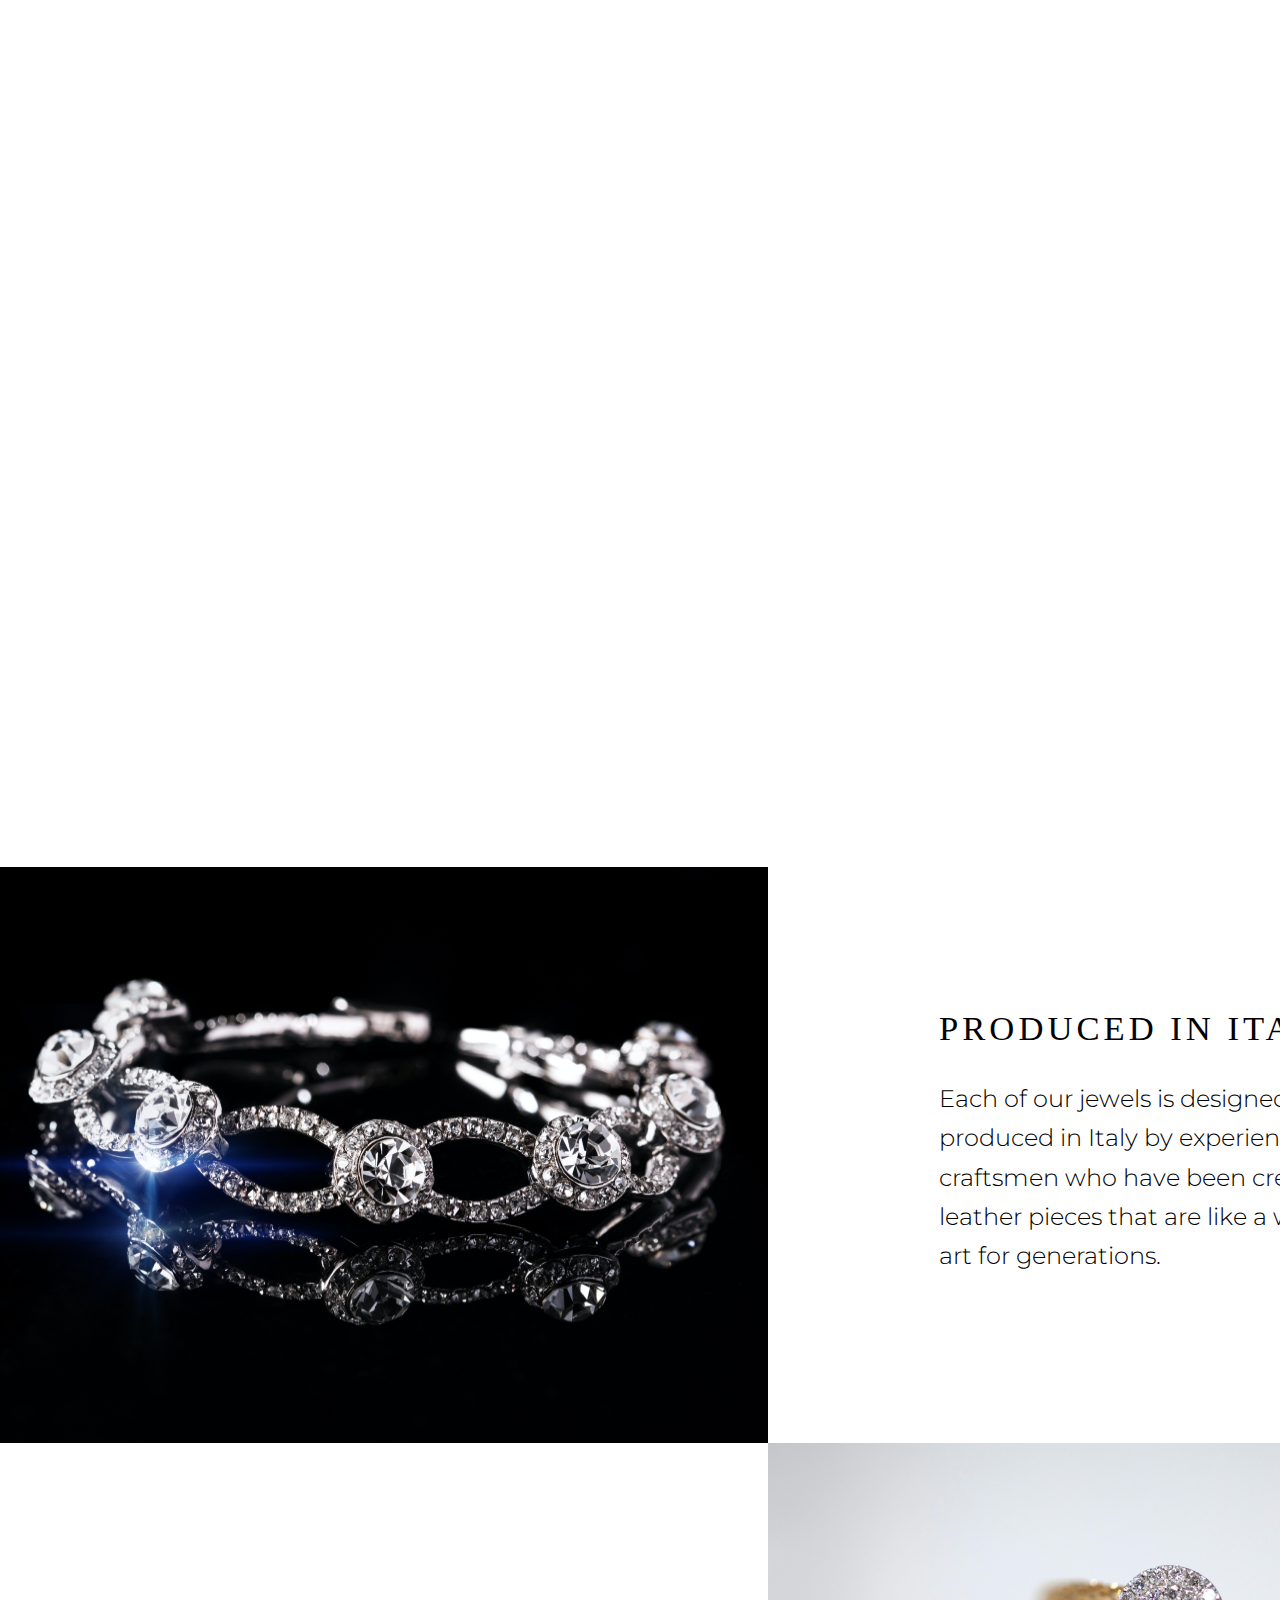
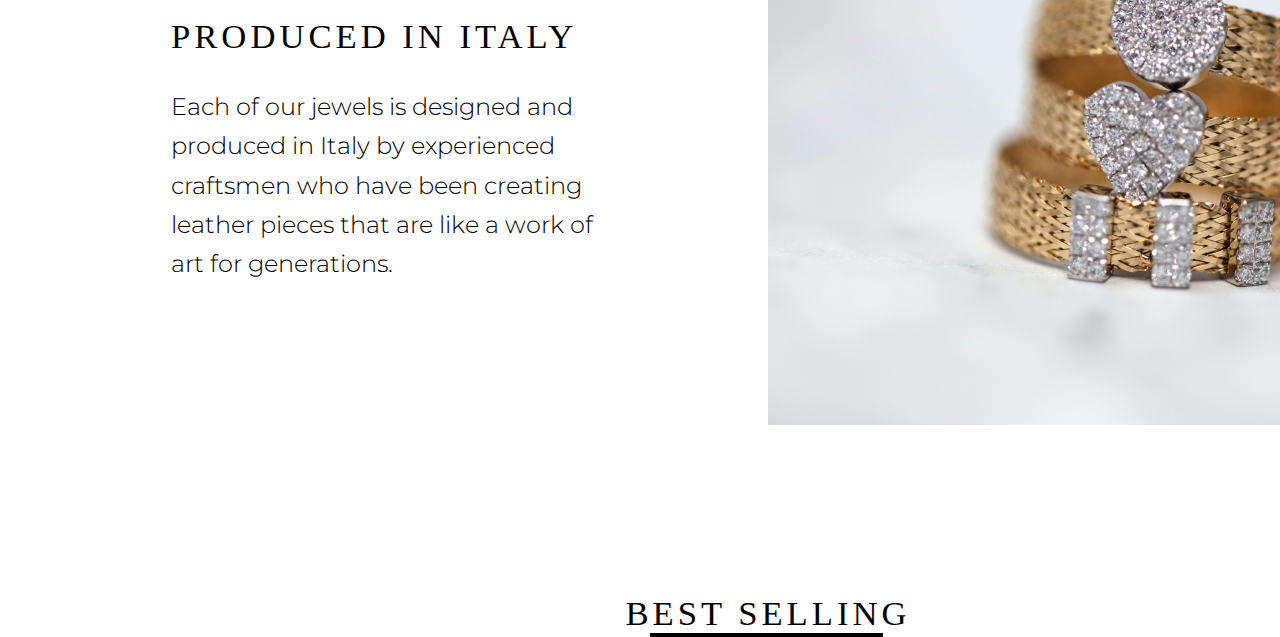
==== index.html @ abc8985e "Add files via upload" ====
<!DOCTYPE html>
<html lang="en">
<head>
    <meta charset="UTF-8">
    <meta http-equiv="X-UA-Compatible" content="IE=edge">
    <meta name="viewport" content="width=device-width, initial-scale=1.0">
    <title>Document</title>
    <link rel="stylesheet" href="./main.css">
    <link rel="preconnect" href="https://fonts.googleapis.com">
    <link rel="preconnect" href="https://fonts.gstatic.com" crossorigin>
    <link href="https://fonts.googleapis.com/css2?family=Montserrat:wght@300&display=swap" rel="stylesheet">
    <link rel="preconnect" href="https://fonts.googleapis.com">
    <link rel="preconnect" href="https://fonts.gstatic.com" crossorigin>
    <link href="https://fonts.googleapis.com/css2?family=Montserrat:wght@600&display=swap" rel="stylesheet">
    <link rel="stylesheet" href="https://cdnjs.cloudflare.com/ajax/libs/font-awesome/4.7.0/css/font-awesome.min.css">

</head>
<body>
    <header>
    </header>
    <div class="firstp">
        <video autoplay muted loop id="myVideo">
            <source src="video/videoplayback (online-video-cutter.com).mp4" type="video/mp4">
            Your browser does not support HTML5 video.
        </video>
    </div>
    <div class="secondb">
        <img class="imgop1" src="img/carlos-esteves-1MWbwTaeJIA-unsplash 1.png">
            <h3 class="firh">PRODUCED IN ITALY</h3>
            <p class="firp">Each of our jewels is designed and produced in Italy by experienced craftsmen who have been creating leather pieces that are like a work of art for generations.</p>
        <img class="imgop2" src="img/cornelia-ng-zZLhoEwGCeM-unsplash 1.png">
            <h3 class="secondh">PRODUCED IN ITALY</h3>
            <p class="secondp">Each of our jewels is designed and produced in Italy by experienced craftsmen who have been creating leather pieces that are like a work of art for generations.</p>

    </div>
    <div class="thirdb">
        <h3 class="thirdh">BEST SELLING</h3>
        <div class="linee"></div>
    </div>
<script src="./main.js"></script>    
</body>
</html>
---- main.css ----
body{
    font-family: 'Montserrat', sans-serif;
    background-color: white;
    margin: 0;
    padding: 0;

}
#myVideo {
    right: 0;
    bottom: 0;
    position: absolute;
    width: 1536px;
    height: 871px;
    left: 0px;
    top: 0px;
}
.imgop1{
    position: absolute;
    position: absolute;
    width: 768px;
    height: 576px;
    left: 0px;
    top: 867px;

    background: url(carlos-esteves-1MWbwTaeJIA-unsplash.jpg);
}
.imgop2{
    position: absolute;
    width: 768px;
    height: 582px;
    left: 768px;
    top: 1443px;

    background: url(cornelia-ng-zZLhoEwGCeM-unsplash.jpg);
}
.firh{
    position: absolute;
    width: 407px;
    height: 38px;
    left: 939px;
    top: 971px;

    font-family: 'Lora';
    font-style: normal;
    font-weight: 400;
    font-size: 34.6667px;
    line-height: 44px;
    letter-spacing: 0.115em;

    color: #000000;

}
.firp{
    position: absolute;
    width: 426px;
    height: 183px;
    left: 939px;
    top: 1055px;

    font-family: 'Montserrat';
    font-style: normal;
    font-weight: 300;
    font-size: 24px;
    line-height: 164.4%;
    /* or 39px */


    color: #000000;
}
.secondh{
    position: absolute;
    width: 407px;
    height: 44px;
    left: 171px;
    top: 1579px;

    font-family: 'Lora';
    font-style: normal;
    font-weight: 400;
    font-size: 34.6667px;
    line-height: 44px;
    letter-spacing: 0.115em;

    color: #000000;
}
.secondp{
    position: absolute;
    width: 426px;
    height: 183px;
    left: 171px;
    top: 1663px;

    font-family: 'Montserrat';
    font-style: normal;
    font-weight: 300;
    font-size: 24px;
    line-height: 164.4%;
    /* or 39px */


    color: #000000;
}
.thirdh{
    position: absolute;
    width: 288px;
    height: 44px;
    left: 624px;
    top: 2156px;

    font-family: 'Lora';
    font-style: normal;
    font-weight: 400;
    font-size: 34.6667px;
    line-height: 44px;
    text-align: center;
    letter-spacing: 0.115em;

    color: #000000;

}
.linee{
    position: absolute;
    width: 228.67px;
    height: 0px;
    left: 650px;
    top: 2233px;

    border: 2px solid #000000;
}
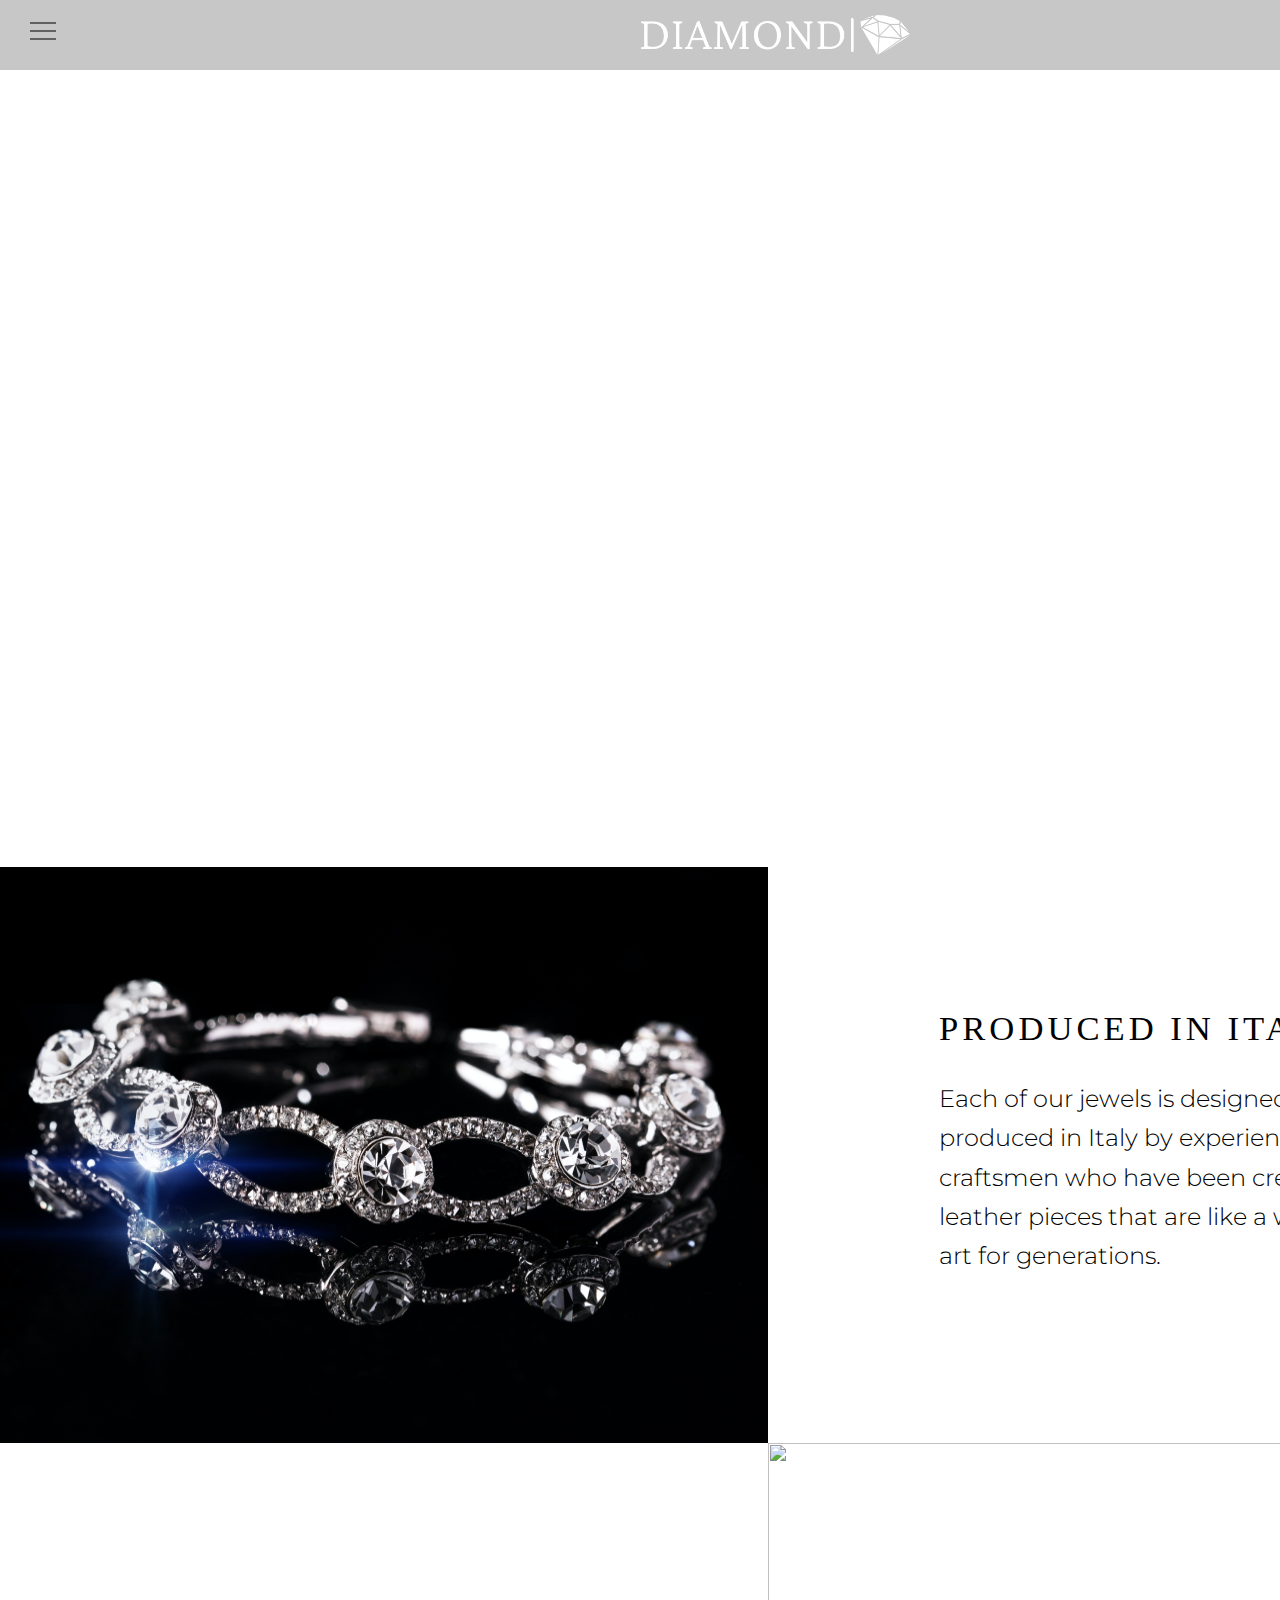
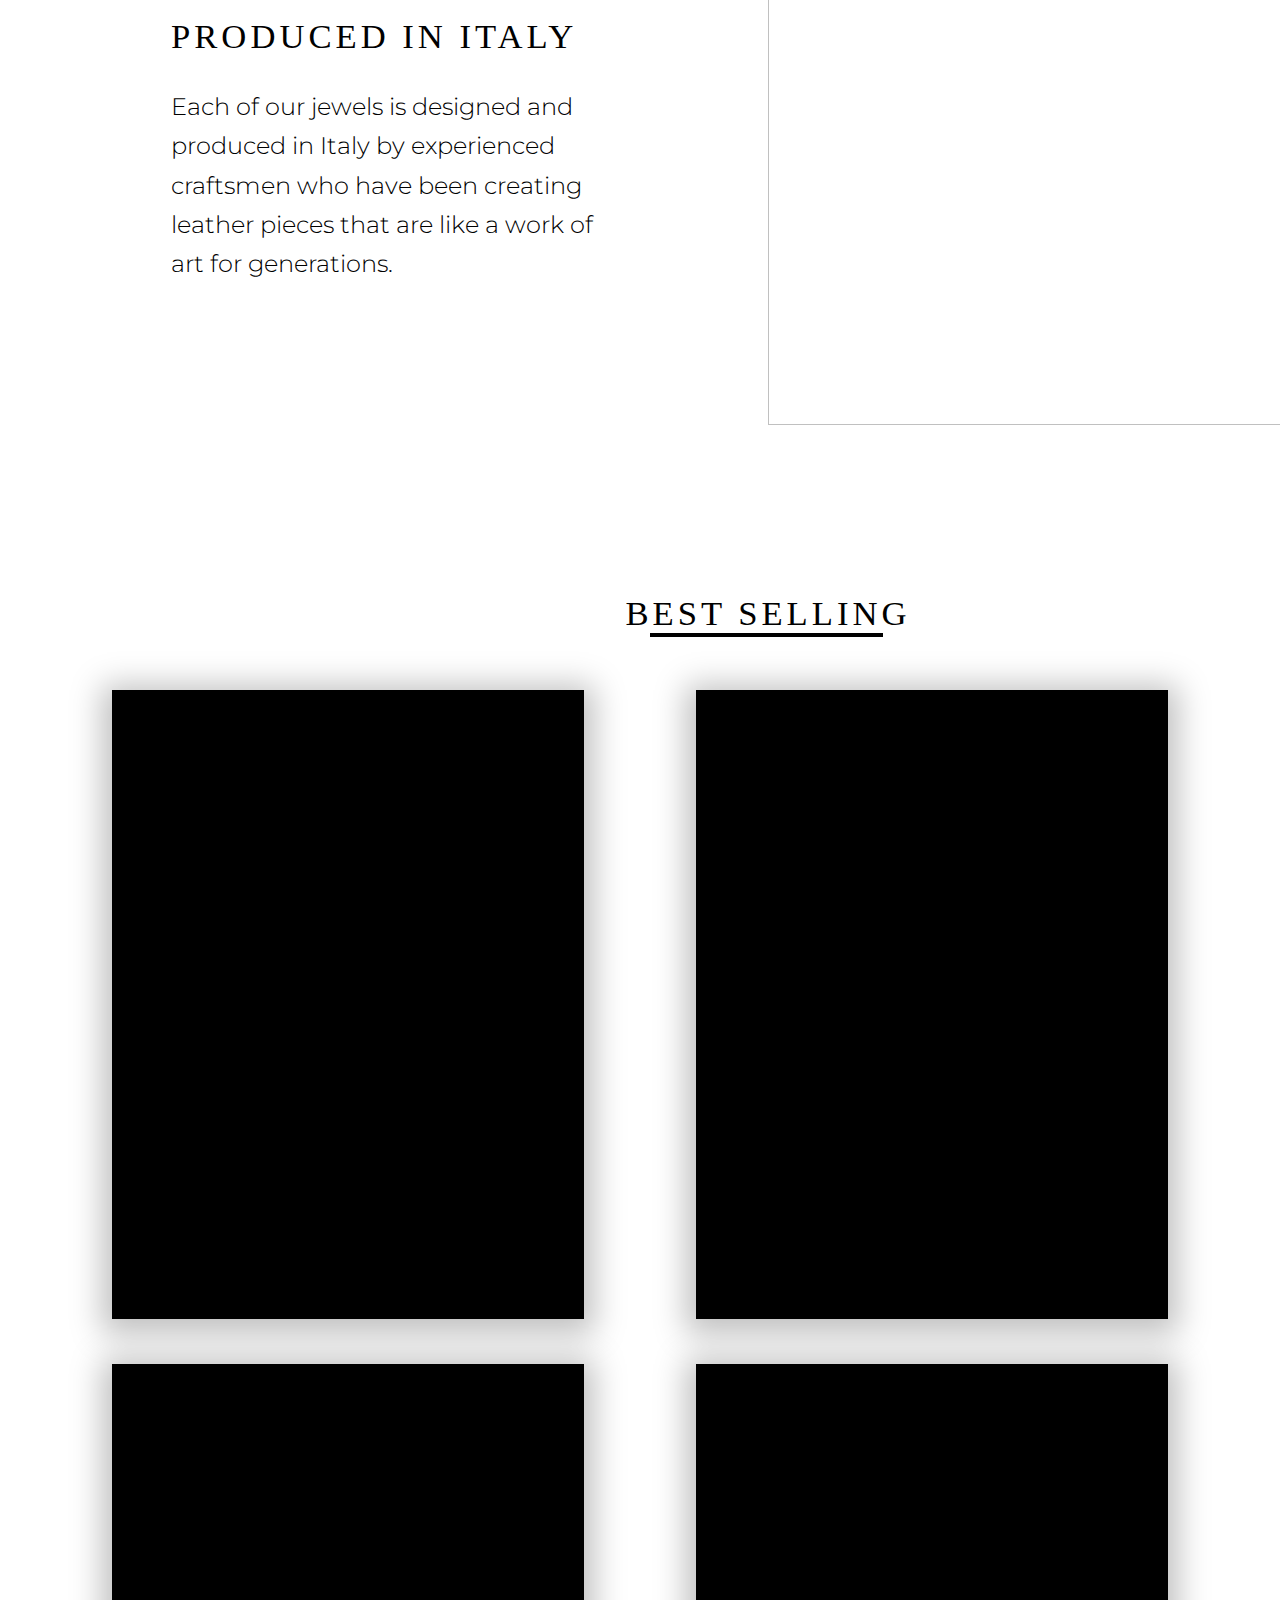
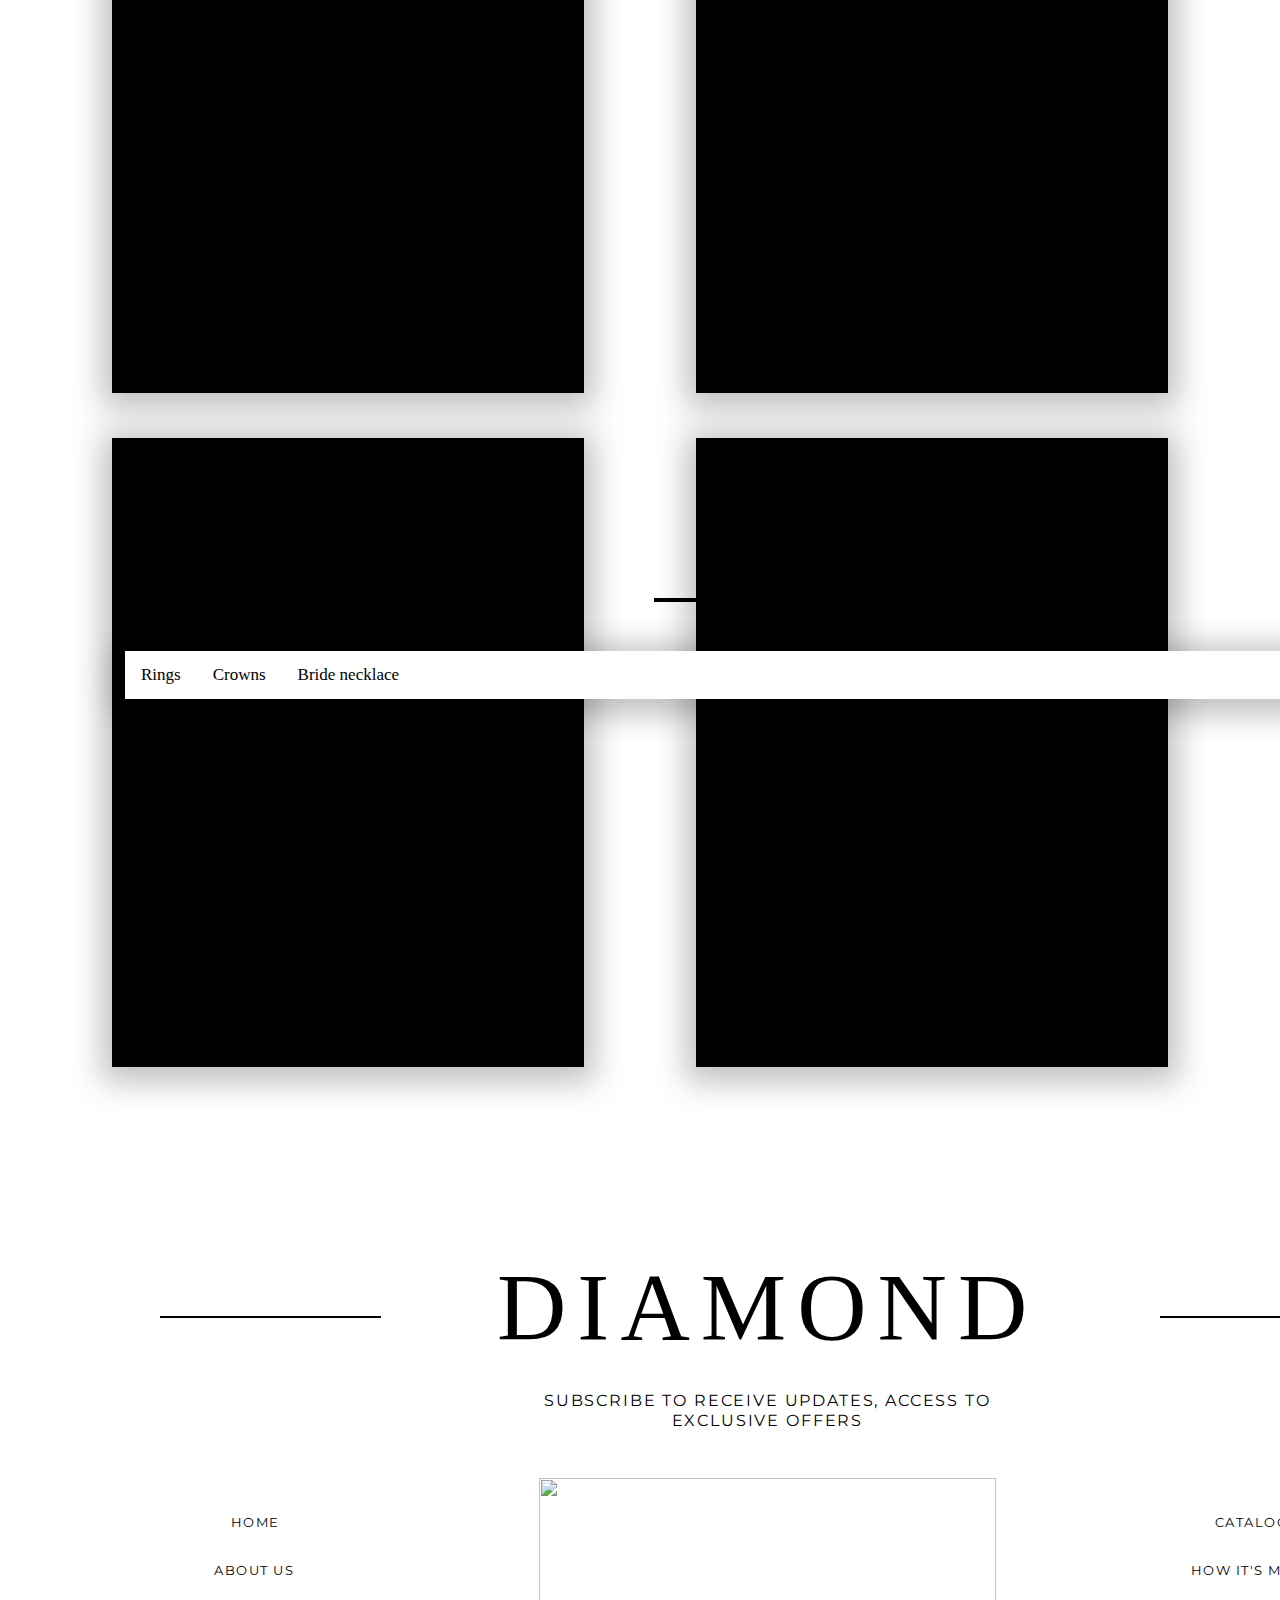
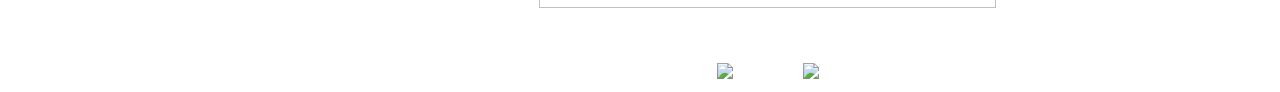
==== commit a42854c5: "Add files via upload" ====
--- a/index.html
+++ b/index.html
@@ -5,7 +5,7 @@
     <meta http-equiv="X-UA-Compatible" content="IE=edge">
     <meta name="viewport" content="width=device-width, initial-scale=1.0">
     <title>Document</title>
-    <link rel="stylesheet" href="./main.css">
+    <link rel="stylesheet" href="./css/main.css">
     <link rel="preconnect" href="https://fonts.googleapis.com">
     <link rel="preconnect" href="https://fonts.gstatic.com" crossorigin>
     <link href="https://fonts.googleapis.com/css2?family=Montserrat:wght@300&display=swap" rel="stylesheet">
@@ -17,26 +17,311 @@
 </head>
 <body>
     <header>
-    </header>
+    <div class="hamburger-menu">
+        <input id="menu__toggle" type="checkbox" />
+        <label class="menu__btn" for="menu__toggle">
+          <span></span>
+        </label>
+    
+        <ul class="menu__box">
+          <li><a class="menu__item" href="index.html">Home</a></li>
+                <li><a class="menu__item" href="aboutus.html">About us</a></li>
+                <li><a class="menu__item" href="catalog.html">Catalog</a></li>
+                <li><a class="menu__item" href="custom.html">How it's made</a></li>
+        </ul>
+      </div>
+      <img  class="logo" src="img/diamond-low-resolution-logo-white-on-transparent-background 1.png">
+      <img onclick="document.getElementById('id01').style.display='block'" style="width:auto;" class="acc" src="img/Group 57.png">
+      <a><img id="" onclick="myFunctio()" class="moon" src="img/icons8-moon-64 1.png"></a>
+      </header>
+      <div class="text">
+
+      </div>
+      <div id="id01" class="modal">
+        <span onclick="document.getElementById('id01').style.display='none'" class="close" title="Close Modal">&times;</span>
+        <form class="modal-content" action="/action_page.php">
+          <div class="container">
+            <h1>NEW ACCOUNT</h1>
+            <p>Please fill in this form to create an account.</p>
+            <hr>
+            <label for="email"><b>Email</b></label>
+            <input type="text" placeholder="Enter Email" name="email" required>
+      
+            <label for="psw"><b>Password</b></label>
+            <input type="password" placeholder="Enter Password" name="psw" required>
+      
+            <label for="psw-repeat"><b>Repeat Password</b></label>
+            <input type="password" placeholder="Repeat Password" name="psw-repeat" required>
+            
+            <label>
+              <input type="checkbox" checked="checked" name="remember" style="margin-bottom:15px"> Remember me
+            </label>
+      
+            <p>By creating an account you agree to our <a href="#" style="color:dodgerblue">Terms & Privacy</a>.</p>
+      
+            <div class="clearfix">
+              <button type="button" onclick="document.getElementById('id01').style.display='none'" class="cancelbtn gu">Cancel</button>
+              <button type="submit" class="signupbtn gu">Sign Up</button>
+            </div>
+          </div>
+        </form>
+      </div>
+      
     <div class="firstp">
         <video autoplay muted loop id="myVideo">
-            <source src="video/videoplayback (online-video-cutter.com).mp4" type="video/mp4">
+            <source src="videos/videoplayback (online-video-cutter.com).mp4" type="video/mp4">
             Your browser does not support HTML5 video.
         </video>
     </div>
+    <main>
     <div class="secondb">
-        <img class="imgop1" src="img/carlos-esteves-1MWbwTaeJIA-unsplash 1.png">
-            <h3 class="firh">PRODUCED IN ITALY</h3>
+        <div><img class="imgop1" src="img/carlos-esteves-1MWbwTaeJIA-unsplash 1.png"></div>
+           <div class="anime"><h3 class="firh">PRODUCED IN ITALY</h3>
             <p class="firp">Each of our jewels is designed and produced in Italy by experienced craftsmen who have been creating leather pieces that are like a work of art for generations.</p>
-        <img class="imgop2" src="img/cornelia-ng-zZLhoEwGCeM-unsplash 1.png">
-            <h3 class="secondh">PRODUCED IN ITALY</h3>
-            <p class="secondp">Each of our jewels is designed and produced in Italy by experienced craftsmen who have been creating leather pieces that are like a work of art for generations.</p>
+            <script src="https://cdnjs.cloudflare.com/ajax/libs/animejs/2.0.2/anime.min.js"></script>
+          </div> 
+        <div><img class="imgop2" src="img/sabrianna-HyLN-FkhOBc-unsplash 1.png"></div>
+            <div><h3 class="secondh">PRODUCED IN ITALY</h3>
+            <p class="secondp">Each of our jewels is designed and produced in Italy by experienced craftsmen who have been creating leather pieces that are like a work of art for generations.</p></div>
 
     </div>
     <div class="thirdb">
         <h3 class="thirdh">BEST SELLING</h3>
         <div class="linee"></div>
-    </div>
-<script src="./main.js"></script>    
+        <div class="catalog">
+            <div class="container1">
+                <div class="overlay">
+                  <div class = "items"></div>
+                  <div class = "items head">
+                    <p>DIAMOND</p>
+                    <hr>
+                  </div>
+                  <div class = "items price">
+                    <p class="old">$699</p>
+                    <p class="new">$345</p>
+                  </div>
+                  <div class="items cart">
+                    <i class="fa fa-shopping-cart"></i>
+                    <span>ADD TO CART</span>
+                </div>
+              </div>
+              </div>
+              <div class="container2">
+                <div class="overlay">
+                  <div class = "items"></div>
+                  <div class = "items head">
+                    <p>Flower Embroidery Hoop Art</p>
+                    <hr>
+                  </div>
+                  <div class = "items price">
+                    <p class="old">$699</p>
+                    <p class="new">$345</p>
+                  </div>
+                  <div class="items cart">
+                    <i class="fa fa-shopping-cart"></i>
+                    <span>ADD TO CART</span>
+                </div>
+              </div>
+              </div>
+              <div class="container3">
+                <div class="overlay">
+                  <div class = "items"></div>
+                  <div class = "items head">
+                    <p>Flower Embroidery Hoop Art</p>
+                    <hr>
+                  </div>
+                  <div class = "items price">
+                    <p class="old">$699</p>
+                    <p class="new">$345</p>
+                  </div>
+                  <div class="items cart">
+                    <i class="fa fa-shopping-cart"></i>
+                    <span>ADD TO CART</span>
+                </div>
+              </div>
+              </div>
+              <div class="container4">
+                <div class="overlay">
+                  <div class = "items"></div>
+                  <div class = "items head">
+                    <p>Flower Embroidery Hoop Art</p>
+                    <hr>
+                  </div>
+                  <div class = "items price">
+                    <p class="old">$699</p>
+                    <p class="new">$345</p>
+                  </div>
+                  <div class="items cart">
+                    <i class="fa fa-shopping-cart"></i>
+                    <span>ADD TO CART</span>
+                </div>
+              </div>
+              </div>
+              <div class="container5">
+                <div class="overlay">
+                  <div class = "items"></div>
+                  <div class = "items head">
+                    <p>Flower Embroidery Hoop Art</p>
+                    <hr>
+                  </div>
+                  <div class = "items price">
+                    <p class="old">$699</p>
+                    <p class="new">$345</p>
+                  </div>
+                  <div class="items cart">
+                    <i class="fa fa-shopping-cart"></i>
+                    <span>ADD TO CART</span>
+                </div>
+              </div>
+              </div>
+              <div class="container6">
+                <div class="overlay">
+                  <div class = "items"></div>
+                  <div class = "items head">
+                    <p>Flower Embroidery Hoop Art</p>
+                    <hr>
+                  </div>
+                  <div class = "items price">
+                    <p class="old">$699</p>
+                    <p class="new">$345</p>
+                  </div>
+                  <div class="items cart">
+                    <i class="fa fa-shopping-cart"></i>
+                    <span>ADD TO CART</span>
+                </div>
+              </div>
+              </div>
+              </div>
+              
+            </div>
+            <div class="four">
+              <h3 class="fourh" >BRIDAL</h3>
+              <div class="lineee"></div>
+              <div class="fourr">
+              <div class="tab">
+                <button class="tablinks" onclick="openCity(event, 'London')">Rings</button>
+                <button class="tablinks" onclick="openCity(event, 'Paris')">Crowns</button>
+                <button class="tablinks" onclick="openCity(event, 'Tokyo')">Bride necklace</button>
+              </div>
+              
+              <div id="London" class="tabcontent">
+                <img class="rtr" src="img/sabrianna-2Z6Gr2xpiNk-unsplash 1 (1).png">
+                <img class="rtr" src="img/sabrianna-HyLN-FkhOBc-unsplash 1.png">
+              </div>
+              
+              <div id="Paris" class="tabcontent">
+                <img class="rtr" src="img/amy-leigh-barnard-NKlo7Vl34Bo-unsplash 2.png">
+                <img class="rtr" src="img/cleyton-ewerton-fk8gUzLJ4mo-unsplash 2.png">
+              </div>
+              
+              <div id="Tokyo" class="tabcontent">
+                <img class="rtr" src="img/kateryna-hliznitsova-ceSCZzjTReg-unsplash 1.png">
+                <img class="rtr" src="img/paige-johnson-QMBar9xvhMU-unsplash 1.png">
+              </div>
+                  </div>
+
+<script src="https://unpkg.com/scrollreveal"></script>
+ </div>
+ <footer class="footer">
+  <div class="fot">
+  <div class="lim"></div>
+  <div class="lin"></div>
+ <h3 class="fotimg">DIAMOND</h3>
+  <p class="footp">Subscribe to receive updates, access to exclusive offers</p>
+  <div class="footc"></div>
+  <p class="ho">HOME</p>
+  <p class="ab">ABOUT US</p>
+  <p class="cat">CATALOG</p>
+  <p class="how">HOW IT'S MADE</p>
+  <div class="footic">
+  <img src="img/Group 2 (1).png">
+  <img src="img/Vector.png">
+</div>
+<img class="gro" src="img/Group 156.png">
+ </footer>
+</main>
+<script>
+var video = document.getElementById("myVideo");
+var btn = document.getElementById("myBtn");
+
+function myFun() {
+  if (video.paused) {
+    video.play();
+    btn.innerHTML = "Pause";
+  } else {
+    video.pause();
+    btn.innerHTML = "Play";
+  }
+}
+$(document).ready(function () {
+
+  $('.first-button').on('click', function () {
+
+    $('.animated-icon1').toggleClass('open');
+  });
+  $('.second-button').on('click', function () {
+
+    $('.animated-icon2').toggleClass('open');
+  });
+  $('.third-button').on('click', function () {
+
+    $('.animated-icon3').toggleClass('open');
+  });
+});
+// Get the modal
+var modal = document.getElementById('id01');
+
+// When the user clicks anywhere outside of the modal, close it
+window.onclick = function(event) {
+  if (event.target == modal) {
+    modal.style.display = "none";
+  }
+}
+// Wrap every letter in a span
+var textWrapper = document.querySelector('.anime');
+textWrapper.innerHTML = textWrapper.textContent.replace(/\S/g, "<span class='letter'>$&</span>");
+
+anime.timeline({loop: true})
+  .add({
+    targets: '.anime .letter',
+    translateX: [40,0],
+    translateZ: 0,
+    opacity: [0,1],
+    easing: "easeOutExpo",
+    duration: 1200,
+    delay: (el, i) => 500 + 30 * i
+  }).add({
+    targets: '.anime .letter',
+    translateX: [0,-30],
+    opacity: [1,0],
+    easing: "easeInExpo",
+    duration: 1100,
+    delay: (el, i) => 100 + 30 * i
+  });
+
+
+
+
+function myFunctio() {
+  var element = document.body;
+  element.classList.toggle("dark-mode");
+}
+
+
+function openCity(evt, cityName) {
+  var i, tabcontent, tablinks;
+  tabcontent = document.getElementsByClassName("tabcontent");
+  for (i = 0; i < tabcontent.length; i++) {
+    tabcontent[i].style.display = "none";
+  }
+  tablinks = document.getElementsByClassName("tablinks");
+  for (i = 0; i < tablinks.length; i++) {
+    tablinks[i].className = tablinks[i].className.replace(" active", "");
+  }
+  document.getElementById(cityName).style.display = "block";
+  evt.currentTarget.className += " active";
+}
+</script>
+<script src="./js/main.js"></script>    
 </body>
 </html>--- a/css/main.css
+++ b/css/main.css
@@ -0,0 +1,916 @@
+body{
+    font-family: 'Montserrat', sans-serif;
+    background-color: white;
+    margin: 0;
+    padding: 0;
+    box-sizing: border-box;
+    color: black;
+    border: #000000;
+
+}
+
+.dark-mode{
+  background-color: black;
+  color: white;
+  font-family: 'Montserrat', sans-serif;
+    margin: 0;
+    padding: 0;
+    box-sizing: border-box;
+    border: #FFFFFF;
+    box-shadow: 0px 5px 30px 10px rgba(255, 255, 255, 0.25);
+}
+/* Full-width input fields */
+input[type=text], input[type=password] {
+  width: 97%;
+  padding: 15px;
+  margin: 5px 0 22px 0;
+  display: inline-block;
+  border: none;
+  background: #f1f1f1;
+}
+
+/* Add a background color when the inputs get focus */
+input[type=text]:focus, input[type=password]:focus {
+  background-color: #ddd;
+  outline: none;
+}
+
+/* Set a style for all buttons */
+.gu {
+  padding: 14px 20px;
+  margin: 8px 0;
+  border: none;
+  cursor: pointer;
+  width: 100%;
+  opacity: 0.9;
+}
+
+.gu:hover {
+  opacity:1;
+}
+
+/* Extra styles for the cancel button */
+.cancelbtn {
+  padding: 14px 20px;
+  background-color: #979797;
+}
+
+/* Float cancel and signup buttons and add an equal width */
+.cancelbtn, .signupbtn {
+  float: left;
+  width: 50%;
+}
+
+/* Add padding to container elements */
+.container {
+  padding: 16px;
+}
+
+/* The Modal (background) */
+.modal {
+  display: none; /* Hidden by default */
+  position: fixed; /* Stay in place */
+  z-index: 1; /* Sit on top */
+  left: 0;
+  top: 0;
+  width: 100%; /* Full width */
+  height: 100%; /* Full height */
+  overflow: auto; /* Enable scroll if needed */
+  background-color: #474e5d;
+  padding-top: 50px;
+}
+
+/* Modal Content/Box */
+.modal-content {
+  background-color: #fefefe;
+  margin: 5% auto 15% auto; /* 5% from the top, 15% from the bottom and centered */
+  border: 1px solid #888;
+  width: 80%; /* Could be more or less, depending on screen size */
+}
+
+/* Style the horizontal ruler */
+hr {
+  border: 1px solid #f1f1f1;
+  margin-bottom: 25px;
+}
+ 
+/* The Close Button (x) */
+.close {
+  position: absolute;
+  right: 35px;
+  top: 15px;
+  font-size: 40px;
+  font-weight: bold;
+  color: #f1f1f1;
+}
+
+.close:hover,
+.close:focus {
+  color: #f44336;
+  cursor: pointer;
+}
+
+/* Clear floats */
+.clearfix::after {
+  content: "";
+  clear: both;
+  display: table;
+}
+
+/* Change styles for cancel button and signup button on extra small screens */
+@media screen and (max-width: 300px) {
+  .cancelbtn, .signupbtn {
+     width: 100%;
+  }
+}
+#myVideo {
+    right: 0;
+    bottom: 0;
+    position: absolute;
+    width: 1536px;
+    height: 871px;
+    left: 0px;
+    top: 0px;
+    z-index: -1;
+}
+header{
+  position: fixed;
+  z-index: 1;
+  display: flex;
+  background-color:  rgba(0, 0, 0, 0.22);
+  height: 70px;
+  width: 1536px;
+}
+#menu__toggle {
+    opacity: 0;
+  }
+  #menu__toggle:checked + .menu__btn > span {
+    transform: rotate(45deg);
+  }
+  #menu__toggle:checked + .menu__btn > span::before {
+    top: 0;
+    transform: rotate(0deg);
+  }
+  #menu__toggle:checked + .menu__btn > span::after {
+    top: 0;
+    transform: rotate(90deg);
+  }
+  #menu__toggle:checked ~ .menu__box {
+    left: 0 !important;
+  }
+  .menu__btn {
+    position: fixed;
+    top: 30px;
+    left: 20px;
+    width: 26px;
+    height: 26px;
+    cursor: pointer;
+    z-index: 1;
+  }
+  .menu__btn > span,
+  .menu__btn > span::before,
+  .menu__btn > span::after {
+    display: block;
+    position: absolute;
+    width: 100%;
+    height: 2px;
+    background-color: #616161;
+    transition-duration: .25s;
+  }
+  .menu__btn > span::before {
+    content: '';
+    top: -8px;
+  }
+  .menu__btn > span::after {
+    content: '';
+    top: 8px;
+  }
+  .menu__box {
+    display: block;
+    position: fixed;
+    top: 0;
+    left: -100%;
+    width: 400px;
+    height: 100%;
+    margin: 0;
+    padding: 80px 0;
+    list-style: none;
+    background-color: rgba(255, 255, 255, 0.57);
+    transition-duration: .25s;
+  }
+  .menu__item {
+    display: block;
+    padding: 12px 24px;
+    color: black;
+    font-family: 'Montserrat', sans-serif;    
+    text-decoration: none;
+    transition-duration: .25s;
+    font-family: 'Montserrat';
+    font-weight: 400;
+    font-size: 25px;
+  
+    letter-spacing: 0.115em;
+
+    color: #000000;
+
+  }
+  .menu__item:hover {
+    background-color: #ffffff;
+  }
+header .logo{
+  display: flex;
+  flex-wrap: wrap;
+  width: 271px;
+  height: 40px;
+  margin-left: 620px;
+  margin-top: 15px;
+  display: flex;
+  justify-content: center;
+  background: url(../img/diamond-low-resolution-logo-white-on-transparent-background.png);
+
+} 
+.acc{
+  position: absolute;
+  left: 1420px;
+  display: flex;
+  flex-wrap: wrap;
+  width: 80px;
+  height: 30px;
+  top: 25px;
+  cursor: pointer;
+  
+
+}
+.moon{
+  position: absolute;
+  width: 40.47px;
+  height: 35px;
+  left: 1469px;
+  top: 20px;
+  cursor: pointer;
+
+
+  background: url(icons8-moon-64.png);
+}
+.ml12 .letter {
+  display: inline-block;
+  line-height: 1em;
+}
+.imgop1{ 
+    position: absolute;
+    position: absolute;
+    width: 768px;
+    height: 576px;
+    left: 0px;
+    top: 867px;
+
+    background: url(../imgcarlos-esteves-1MWbwTaeJIA-unsplash.jpg);
+}
+.imgop2{
+    position: absolute;
+    width: 768px;
+    height: 582px;
+    left: 768px;
+    top: 1443px;
+
+    background: url(../imgcornelia-ng-zZLhoEwGCeM-unsplash.jpg);
+}
+.secondb{
+  display: flex;
+  justify-content: space-evenly;
+  flex-wrap: wrap;
+  
+}
+.firstp{
+  position: absolute;
+  top: 0%;
+}
+.firh{
+    position: absolute;
+    width: 407px;
+    height: 38px;
+    left: 939px;
+    top: 971px;
+    cursor: pointer;
+
+    font-family: 'Lora';
+    font-style: normal;
+    font-weight: 400;
+    font-size: 34.6667px;
+    line-height: 44px;
+    letter-spacing: 0.115em;
+
+
+}
+.firp{
+    position: absolute;
+    width: 426px;
+    height: 183px;
+    left: 939px;
+    top: 1055px;
+
+    font-family: 'Montserrat';
+    font-style: normal;
+    font-weight: 300;
+    font-size: 24px;
+    line-height: 164.4%;
+    /* or 39px */
+
+
+}
+.secondh{
+    position: absolute;
+    width: 407px;
+    height: 44px;
+    left: 171px;
+    top: 1579px;
+
+    font-family: 'Lora';
+    font-style: normal;
+    font-weight: 400;
+    font-size: 34.6667px;
+    line-height: 44px;
+    letter-spacing: 0.115em;
+
+}
+.secondp{
+    position: absolute;
+    width: 426px;
+    height: 183px;
+    left: 171px;
+    top: 1663px;
+
+    font-family: 'Montserrat';
+    font-style: normal;
+    font-weight: 300;
+    font-size: 24px;
+    line-height: 164.4%;
+    /* or 39px */
+
+}
+.thirdh{
+    position: absolute;
+    width: 288px;
+    height: 44px;
+    left: 624px;
+    top: 2156px;
+
+    font-family: 'Lora';
+    font-style: normal;
+    font-weight: 400;
+    font-size: 34.6667px;
+    line-height: 44px;
+    text-align: center;
+    letter-spacing: 0.115em;
+}
+.linee{
+    position: absolute;
+    width: 228.67px;
+    height: 0px;
+    left: 650px;
+    top: 2233px;
+
+    border: 2px solid ;
+}
+.catalog{
+  position: absolute;
+  display: flex;
+  justify-content: space-evenly;
+  flex-wrap: wrap;
+  row-gap: 45px;
+  top: 2290px;
+}
+
+
+
+.overlay {
+width: 100%;
+height: 100%;
+
+display: grid;
+grid-template-columns: 1fr;
+grid-template-rows: 1fr 2fr 2fr 1fr;
+
+background: rgba(77, 77, 77, .9);
+color: white;
+opacity: 0;
+transition: all 0.5s;
+
+font-family: 'Playfair Display', serif;
+}
+
+
+.items {
+padding-left: 20px;
+letter-spacing: 3px;
+}
+
+.head {
+font-size: 30px;
+line-height: 40px;
+
+transform: translateY(40px);
+transition: all 0.7s;
+}
+hr {
+  display: block;
+  width: 0;
+  
+  border: none;
+  border-bottom: solid 2px white;
+  
+  position: absolute;
+  bottom: 0; left:20px;
+  
+  transition: all .5s;
+}
+
+
+.price {
+font-size: 22px;
+line-height: 10px;
+font-weight: bold;  
+opacity: 0;
+transform: translateY(40px);
+transition: all 0.7s;
+}
+.old {
+  text-decoration: line-through;
+  color: lighten(rgb(77, 77, 77),40%);
+}
+
+
+.cart {
+font-size: 12px;
+opacity: 0;
+letter-spacing: 1px;
+font-family: 'Lato', sans-serif;
+transform: translateY(40px);
+transition: all 0.7s;
+}
+i {
+  font-size: 16px;
+}
+span {
+  margin-left: 10px;
+}
+
+
+.container:hover .overlay {
+opacity: 1;
+}
+.container:hover .overlay .head {
+  transform: translateY(0px);
+}
+
+.container:hover .overlay hr {
+  width: 75px;
+  transition-delay: 0.4s;
+}
+
+.container:hover .overlay .price {
+  transform: translateY(0px);
+  transition-delay: 0.3s;
+  opacity: 1;
+}
+
+.container:hover .overlay .cart {
+  transform: translateY(0px);
+  transition-delay: 0.6s;
+  opacity: 1;
+}
+.container1 {
+  width: 472px;
+  height: 629px;
+  background: url("../img/sabrianna-u1Hv_erOQH0-unsplash\ 1.png");
+  background-color: black;
+  background-size: cover;
+  cursor: pointer;
+  
+  -webkit-box-shadow: 0px 5px 30px 10px rgba(0, 0, 0, 0.25);;
+        box-shadow: 0px 5px 30px 10px rgba(0, 0, 0, 0.25);;
+}
+.container1:hover .overlay {
+  opacity: 1;
+}
+.container1:hover .overlay .head {
+    transform: translateY(0px);
+  }
+  
+  .container1:hover .overlay hr {
+    width: 75px;
+    transition-delay: 0.1s;
+  }
+  
+  .container1:hover .overlay .price {
+    transform: translateY(0px);
+    transition-delay: 0.1s;
+    opacity: 1;
+  }
+  
+  .container1:hover .overlay .cart {
+    transform: translateY(0px);
+    transition-delay: 0.1s;
+    opacity: 1;
+  }
+  .container2 {
+    width: 472px;
+    height: 629px;
+    background: url("../img/sabrianna-9poB8SBFveA-unsplash\ 1.png");
+    background-color: black;
+    background-size: cover;
+    cursor: pointer;
+    
+    -webkit-box-shadow: 0px 5px 30px 10px rgba(0, 0, 0, 0.25);;
+          box-shadow: 0px 5px 30px 10px rgba(0, 0, 0, 0.25);;
+  }
+  .container2:hover .overlay {
+    opacity: 1;
+  }
+  .container2:hover .overlay .head {
+      transform: translateY(0px);
+    }
+    
+    .container2:hover .overlay hr {
+      width: 75px;
+      transition-delay: 0.1s;
+    }
+    
+    .container2:hover .overlay .price {
+      transform: translateY(0px);
+      transition-delay: 0.1s;
+      opacity: 1;
+    }
+    
+    .container2:hover .overlay .cart {
+      transform: translateY(0px);
+      transition-delay: 0.1s;
+      opacity: 1;
+    }
+.container3 {
+    width: 472px;
+    height: 629px;
+    background: url("../img/sabrianna-CCpQ12CZ2Pc-unsplash\ 1.png");
+    background-color: black;
+    background-size: cover;
+    cursor: pointer;
+    
+    -webkit-box-shadow: 0px 5px 30px 10px rgba(0, 0, 0, 0.25);;
+          box-shadow: 0px 5px 30px 10px rgba(0, 0, 0, 0.25);;
+  }
+  .container3:hover .overlay {
+    opacity: 1;
+  }
+  .container3:hover .overlay .head {
+      transform: translateY(0px);
+    }
+    
+    .container3:hover .overlay hr {
+      width: 75px;
+      transition-delay: 0.1s;
+    }
+    
+    .container3:hover .overlay .price {
+      transform: translateY(0px);
+      transition-delay: 0.1s;
+      opacity: 1;
+    }
+    
+    .container3:hover .overlay .cart {
+      transform: translateY(0px);
+      transition-delay: 0.1s;
+      opacity: 1;
+    }
+.container4 {
+      width: 472px;
+      height: 629px;
+      background: url("../img/sabrianna-ZoDgJpXzDB8-unsplash\ 1.png");
+      background-color: black;
+      background-size: cover;
+      cursor: pointer;
+      
+      -webkit-box-shadow: 0px 5px 30px 10px rgba(0, 0, 0, 0.25);;
+            box-shadow: 0px 5px 30px 10px rgba(0, 0, 0, 0.25);;
+    }
+    .container4:hover .overlay {
+      opacity: 1;
+    }
+    .container4:hover .overlay .head {
+        transform: translateY(0px);
+      }
+      
+      .container4:hover .overlay hr {
+        width: 75px;
+        transition-delay: 0.1s;
+      }
+      
+      .container4:hover .overlay .price {
+        transform: translateY(0px);
+        transition-delay: 0.1s;
+        opacity: 1;
+      }
+      
+      .container4:hover .overlay .cart {
+        transform: translateY(0px);
+        transition-delay: 0.1s;
+        opacity: 1;
+      }
+.container5 {
+        width: 472px;
+        height: 629px;
+        background: url("../img/sabrianna-yEJwDxAoHc0-unsplash\ 1.png");
+        background-color: black;
+        background-size: cover;
+        cursor: pointer;
+        
+        -webkit-box-shadow: 0px 5px 30px 10px rgba(0, 0, 0, 0.25);;
+              box-shadow: 0px 5px 30px 10px rgba(0, 0, 0, 0.25);;
+      }
+      .container5:hover .overlay {
+        opacity: 1;
+      }
+      .container5:hover .overlay .head {
+          transform: translateY(0px);
+        }
+        
+        .container5:hover .overlay hr {
+          width: 75px;
+          transition-delay: 0.1s;
+        }
+        
+        .container5:hover .overlay .price {
+          transform: translateY(0px);
+          transition-delay: 0.1s;
+          opacity: 1;
+        }
+        
+        .container5:hover .overlay .cart {
+          transform: translateY(0px);
+          transition-delay: 0.1s;
+          opacity: 1;
+        }
+.container6 {
+          width: 472px;
+          height: 629px;
+          background: url("../img/sabrianna-9_35SjwzpnU-unsplash\ 1.png");
+          background-color: black;
+          background-size: cover;
+          cursor: pointer;
+          
+          -webkit-box-shadow: 0px 5px 30px 10px rgba(0, 0, 0, 0.25);;
+                box-shadow: 0px 5px 30px 10px rgba(0, 0, 0, 0.25);;
+        }
+        .container6:hover .overlay {
+          opacity: 1;
+        }
+        .container6:hover .overlay .head {
+            transform: translateY(0px);
+          }
+          
+          .container6:hover .overlay hr {
+            width: 75px;
+            transition-delay: 0.1s;
+          }
+          
+          .container6:hover .overlay .price {
+            transform: translateY(0px);
+            transition-delay: 0.1s;
+            opacity: 1;
+          }
+          
+          .container6:hover .overlay .cart {
+            transform: translateY(0px);
+            transition-delay: 0.1s;
+            opacity: 1;
+          }
+          .four{
+            background-color: #F4F2F4;
+          }
+.fourr{
+            position: absolute;
+            top: 3851px;
+            width: 1285px;
+            left: 125px;
+            background: #FFFFFF;
+            box-shadow: 0px 5px 30px 10px rgba(0, 0, 0, 0.25);
+          }
+          .tab {
+            overflow: hidden;
+            border: none;
+            background-color: #ffffff;
+            
+          }
+          .rtr{
+            width: 49.8%;
+          
+          }
+          
+          /* Style the buttons inside the tab */
+          .tab button {
+            background-color: inherit;
+            font-family: 'Lora';
+            font-style: normal;
+            font-weight: 500;
+            font-size: 35px;
+            float: left;
+            border: none;
+            outline: none;
+            cursor: pointer;
+            padding: 14px 16px;
+            transition: 0.3s;
+            font-size: 17px;
+          }
+          
+          /* Change background color of buttons on hover */
+          .tab button:hover {
+            background-color: rgb(255, 255, 255);
+          }
+          
+          /* Create an active/current tablink class */
+          .tab button.active {
+            background-color: #F4F2F4;
+          }
+          
+          /* Style the tab content */
+          .tabcontent {
+            display: none;
+            padding: 6px 12px;
+            border: 1px solid rgb(255, 255, 255);
+            border-top: none;
+          }
+.fourh{
+position: absolute;
+width: 142px;
+height: 44px;
+left: 697px;
+top: 3721px;
+
+font-family: 'Lora';
+font-style: normal;
+font-weight: 400;
+font-size: 34.6667px;
+line-height: 44px;
+text-align: center;
+letter-spacing: 0.115em;
+
+}
+.lineee{
+  position: absolute;
+width: 228.67px;
+height: 0px;
+left: 654px;
+top: 3798px;
+border: 2px solid ;
+}
+
+
+
+.lim{
+  position: absolute;
+width: 218.67px;
+height: 0px;
+left: 160px;
+top: 4515.87px;
+
+border: 1.33333px solid ;
+}
+.lin{
+  
+position: absolute;
+width: 213.33px;
+height: 0px;
+left: 1160px;
+top: 4515.87px;
+
+border: 1.33333px solid;
+}
+.fotimg{
+  position: absolute;
+width: 537px;
+height: 123px;
+left: 497px;
+top: 4350px;
+
+font-family: 'Lora';
+font-style: normal;
+font-weight: 400;
+font-size: 96px;
+line-height: 123px;
+/* identical to box height */
+
+text-align: center;
+letter-spacing: 0.115em;
+
+}
+.footp{
+  position: absolute;
+width: 460px;
+height: 70.67px;
+left: 537.33px;
+top: 4574.97px;
+
+font-family: 'Montserrat';
+font-style: normal;
+font-weight: 400;
+font-size: 16px;
+line-height: 20px;
+text-align: center;
+letter-spacing: 0.115em;
+text-transform: uppercase;
+
+
+}
+.footc{
+  position: absolute;
+width: 457.33px;
+height: 129.78px;
+left: 538.67px;
+top: 4677.77px;
+}
+.ho{
+  position: absolute;
+width: 49px;
+height: 15.42px;
+left: 230.67px;
+top: 4700.9px;
+
+font-family: 'Montserrat';
+font-style: normal;
+font-weight: 400;
+font-size: 13.3333px;
+line-height: 16px;
+text-align: center;
+letter-spacing: 0.115em;
+
+
+
+}
+.ab{
+  position: absolute;
+
+  left: 214px;
+  top: 4748.44px;
+
+  font-family: 'Montserrat';
+  font-style: normal;
+  font-weight: 400;
+  font-size: 13.3333px;
+  line-height: 16px;
+  text-align: center;
+  letter-spacing: 0.115em;
+
+
+}
+.cat{
+  position: absolute;
+width: 74px;
+height: 15.42px;
+left: 1214.67px;
+top: 4700.9px;
+
+font-family: 'Montserrat';
+font-style: normal;
+font-weight: 400;
+font-size: 13.3333px;
+line-height: 16px;
+text-align: center;
+letter-spacing: 0.115em;
+
+
+
+}
+.how{
+  position: absolute;
+  width: 128px;
+  height: 15.42px;
+  left: 1189px;
+  top: 4748.44px;
+
+  font-family: 'Montserrat';
+  font-style: normal;
+  font-weight: 400;
+  font-size: 13.3333px;
+  line-height: 16px;
+  text-align: center;
+  letter-spacing: 0.115em;
+
+
+}
+.footic{
+  position: absolute;
+  display: flex;
+  justify-content: space-between;
+  width: 101.33px;
+  height: 28.72px;
+  left: 717.33px;
+  top: 4862.8px;
+
+}
+.gro{
+  position: absolute;
+width: 457.33px;
+height: 129.78px;
+left: 538.67px;
+top: 4677.77px;
+}
+
